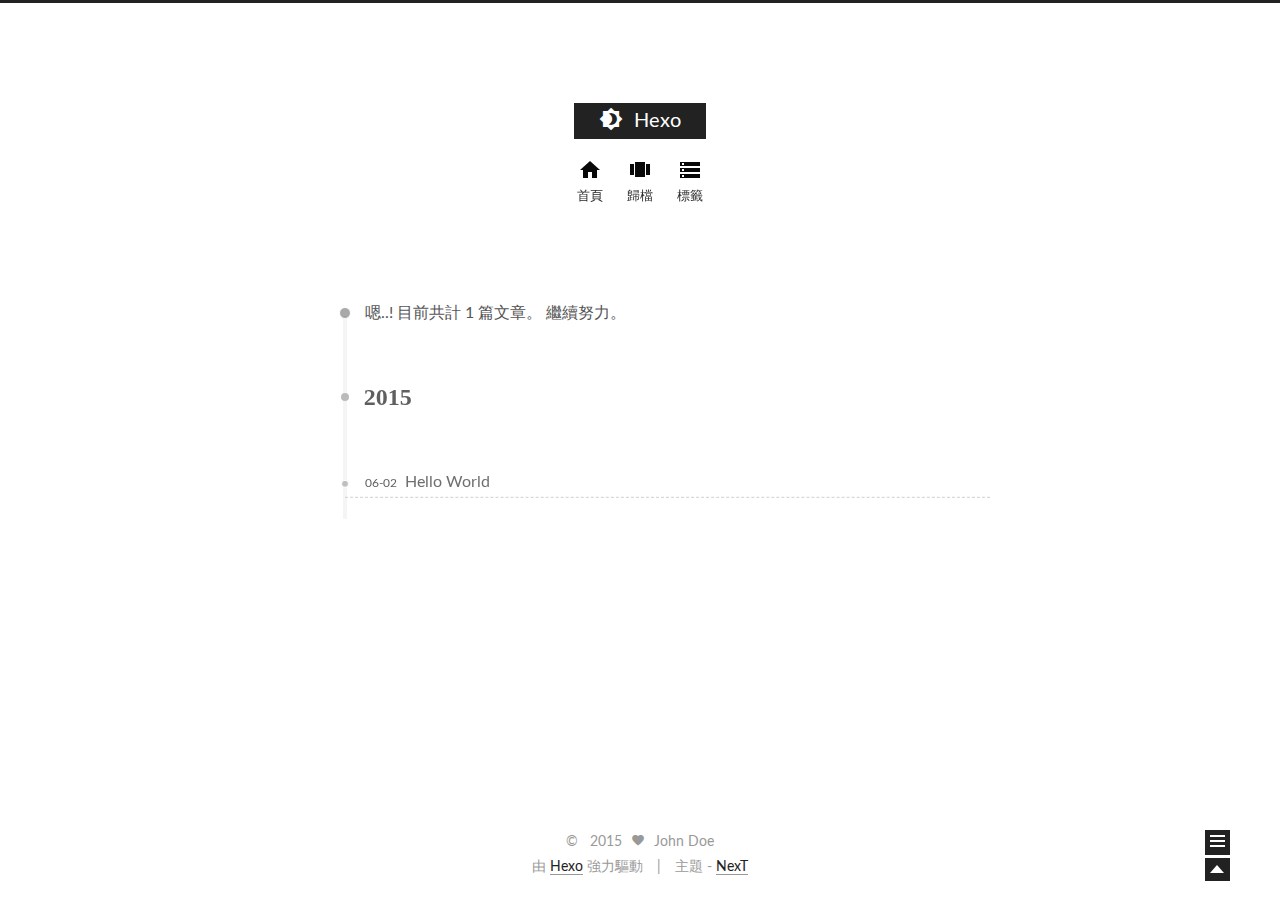
==== archives/index.html @ 4c66a08d "Site updated: 2015-06-03 00:03:19" ====
<!doctype html>
<html class="theme-next use-motion ">
<head>
  

<meta charset="UTF-8"/>
<meta http-equiv="X-UA-Compatible" content="IE=edge,chrome=1" />
<meta name="viewport" content="width=device-width, initial-scale=1, maximum-scale=1"/>






  <link rel="stylesheet" type="text/css" href="/vendors/fancybox/source/jquery.fancybox.css?v=2.1.5"/>


<link rel="stylesheet" type="text/css" href="/css/main.css?v=0.4.3"/>




  <meta name="keywords" content="Hexo,next" />





  <link rel="shorticon icon" type="image/x-icon" href="/favicon.ico?v=0.4.3" />



<script type="text/javascript" id="hexo.configuration">
  var CONFIG = {
    scheme: '',
    analytics: {
      baidu: '',
      google: ''
    },
    sidebar: 'post'
  };
</script>




  <title> 歸檔 // Hexo </title>
</head>

<body>
<!--[if lte IE 8]> <div style=' clear: both; height: 59px; padding:0 0 0 15px; position: relative;margin:0 auto;'> <a href="http://windows.microsoft.com/en-US/internet-explorer/products/ie/home?ocid=ie6_countdown_bannercode"><img src="http://7u2nvr.com1.z0.glb.clouddn.com/picouterie.jpg" border="0" height="42" width="820" alt="You are using an outdated browser. For a faster, safer browsing experience, upgrade for free today or use other browser ,like chrome firefox safari." style='margin-left:auto;margin-right:auto;display: block;'/></a></div> <![endif]-->
  <div class="container one-column  page-archive ">
    <div class="headband"></div>

    <div id="header" class="header">
      <div class="header-inner">
        <h1 class="site-meta">
  <span class="logo-line-before"><i></i></span>
  <a href="/" class="brand">
      <span class="logo">
        <i class="icon-logo"></i>
      </span>
      <span class="site-title">Hexo</span>
  </a>
  <span class="logo-line-after"><i></i></span>
</h1>


  <ul id="menu" class="menu">
     
    
      
      <li class="menu-item menu-item-home">
        <a href="/">
          <i class="menu-item-icon icon-home"></i> <br />
          首頁
        </a>
      </li>
    
      
      <li class="menu-item menu-item-archives">
        <a href="/archives">
          <i class="menu-item-icon icon-archives"></i> <br />
          歸檔
        </a>
      </li>
    
      
      <li class="menu-item menu-item-tags">
        <a href="/tags">
          <i class="menu-item-icon icon-tags"></i> <br />
          標籤
        </a>
      </li>
    
  </ul>


      </div>
    </div>

    <div id="main" class="main">
      <div class="main-inner">
        <div id="content" class="content">
          

  <div id="posts" class="posts-collapse">
    <span class="archive-move-on"></span>

    <span class="archive-page-counter">
      
      
       
      
      嗯..! 目前共計 1 篇文章。 繼續努力。
    </span>

    

      
      
      

      
        
        <div class="collection-title">
          <h2 class="archive-year motion-element" id="archive-year-2015">2015</h2>
        </div>
      
      

      

  <div class="post post-type-normal">
    <div class="post-header">

      <div class="post-title">
        
            <a class="post-title-link" href="/2015/06/02/hello-world/">
              Hello World
            </a>
        
      </div>

      <div class="post-meta">
        <span class="post-time"> 06-02 </span>
      </div>

    </div>
  </div>



    

  </div>

  


        </div>

        
      </div>


      
  
  <div class="sidebar-toggle">
    <div class="sidebar-toggle-line-wrap">
      <span class="sidebar-toggle-line sidebar-toggle-line-first"></span>
      <span class="sidebar-toggle-line sidebar-toggle-line-middle"></span>
      <span class="sidebar-toggle-line sidebar-toggle-line-last"></span>
    </div>
  </div>

  <div id="sidebar" class="sidebar">
    <div class="sidebar-inner">

      

      <div class="site-overview">
        <div class="site-author motion-element">
          <img class="site-author-image" src="/images/default_avatar.jpg" alt="John Doe" />
          <p class="site-author-name">John Doe</p>
        </div>
        <p class="site-description motion-element"></p>
        <div class="site-state motion-element">
          <div class="site-state-item site-state-posts">
            <a href="/archives">
              <span class="site-state-item-count">1</span>
              <span class="site-state-item-name">文章</span>
            </a>
          </div>

          <div class="site-state-item site-state-categories">
            
              <span class="site-state-item-count">0</span>
              <span class="site-state-item-name">分類</span>
              
          </div>

          <div class="site-state-item site-state-tags">
            <a href="/tags">
              <span class="site-state-item-count">0</span>
              <span class="site-state-item-name">標籤</span>
              </a>
          </div>

        </div>

        

        <div class="links-of-author motion-element">
          
        </div>

        
        

      </div>

      

    </div>
  </div>


    </div>

    <div id="footer" class="footer">
      <div class="footer-inner">
        <div class="copyright">
  
  &copy; &nbsp; 
  2015
  <span class="with-love">
    <i class="icon-heart"></i>
  </span>
  <span class="author">John Doe</span>
</div>

<div class="powered-by">
  由 <a class="theme-link" href="http://hexo.io">Hexo</a> 強力驅動
</div>

<div class="theme-info">
  主題 -
  <a class="theme-link" href="https://github.com/iissnan/hexo-theme-next">
    NexT
  </a>
</div>



      </div>
    </div>

    <div class="back-to-top"></div>
  </div>

  <script type="text/javascript" src="/vendors/jquery/index.js?v=2.1.3"></script>

  
  
  
    <script type="text/javascript">
      postMotionOptions = {stagger: 100, drag: true};
    </script>
  


  
  <script type="text/javascript" src="/vendors/fancybox/source/jquery.fancybox.pack.js"></script>
  <script type="text/javascript" src="/js/fancy-box.js"></script>


  <script type="text/javascript" src="/js/helpers.js"></script>
  

  <script type="text/javascript" src="/vendors/velocity/velocity.min.js"></script>
  <script type="text/javascript" src="/vendors/velocity/velocity.ui.min.js"></script>

  <script type="text/javascript" src="/js/motion_global.js" id="motion.global"></script>




  
  
    <script type="text/javascript" id="motion.page.archive">
      $('.archive-year').velocity('transition.slideLeftIn');
    </script>
  


  <script type="text/javascript">
    $(document).ready(function () {
      if (CONFIG.sidebar === 'always') {
        displaySidebar();
      }
    });
  </script>

  

  

  
  

</body>
</html>
---- css/main.css ----
/* normalize.css v3.0.2 | MIT License | git.io/normalize */
html {
  font-family: sans-serif; /* 1 */
  -ms-text-size-adjust: 100%; /* 2 */
  -webkit-text-size-adjust: 100%; /* 2 */
}
body {
  margin: 0;
}
article,
aside,
details,
figcaption,
figure,
footer,
header,
hgroup,
main,
menu,
nav,
section,
summary {
  display: block;
}
audio,
canvas,
progress,
video {
  display: inline-block; /* 1 */
  vertical-align: baseline; /* 2 */
}
audio:not([controls]) {
  display: none;
  height: 0;
}
[hidden],
template {
  display: none;
}
a {
  background-color: transparent;
}
a:active,
a:hover {
  outline: 0;
}
abbr[title] {
  border-bottom: 1px dotted;
}
b,
strong {
  font-weight: bold;
}
dfn {
  font-style: italic;
}
h1 {
  font-size: 2em;
  margin: 0.67em 0;
}
mark {
  background: #ff0;
  color: #000;
}
small {
  font-size: 80%;
}
sub,
sup {
  font-size: 75%;
  line-height: 0;
  position: relative;
  vertical-align: baseline;
}
sup {
  top: -0.5em;
}
sub {
  bottom: -0.25em;
}
img {
  border: 0;
}
svg:not(:root) {
  overflow: hidden;
}
figure {
  margin: 1em 40px;
}
hr {
  -moz-box-sizing: content-box;
  box-sizing: content-box;
  height: 0;
}
pre {
  overflow: auto;
}
code,
kbd,
pre,
samp {
  font-family: monospace, monospace;
  font-size: 1em;
}
button,
input,
optgroup,
select,
textarea {
  color: inherit; /* 1 */
  font: inherit; /* 2 */
  margin: 0; /* 3 */
}
button {
  overflow: visible;
}
button,
select {
  text-transform: none;
}
button,
html input[type="button"],
input[type="reset"],
input[type="submit"] {
  -webkit-appearance: button; /* 2 */
  cursor: pointer; /* 3 */
}
button[disabled],
html input[disabled] {
  cursor: default;
}
button::-moz-focus-inner,
input::-moz-focus-inner {
  border: 0;
  padding: 0;
}
input {
  line-height: normal;
}
input[type="checkbox"],
input[type="radio"] {
  box-sizing: border-box; /* 1 */
  padding: 0; /* 2 */
}
input[type="number"]::-webkit-inner-spin-button,
input[type="number"]::-webkit-outer-spin-button {
  height: auto;
}
input[type="search"] {
  -webkit-appearance: textfield; /* 1 */
  -moz-box-sizing: content-box;
  -webkit-box-sizing: content-box; /* 2 */
  box-sizing: content-box;
}
input[type="search"]::-webkit-search-cancel-button,
input[type="search"]::-webkit-search-decoration {
  -webkit-appearance: none;
}
fieldset {
  border: 1px solid #c0c0c0;
  margin: 0 2px;
  padding: 0.35em 0.625em 0.75em;
}
legend {
  border: 0; /* 1 */
  padding: 0; /* 2 */
}
textarea {
  overflow: auto;
}
optgroup {
  font-weight: bold;
}
table {
  border-collapse: collapse;
  border-spacing: 0;
}
td,
th {
  padding: 0;
}
::selection {
  background: #262a30;
  color: #fff;
}
body {
  position: relative;
  font-family: Lato, "Microsoft Jhenghei", "Hiragino Sans GB", "Microsoft YaHei", sans-serif;
  font-size: 16px;
  line-height: 1.8;
  color: #555;
  background: #fff;
}
@media (min-width: 768px) and (max-width: 991px) {
  body {
    padding-right: 0 !important;
  }
}
@media (max-width: 767px) {
  body {
    padding-right: 0 !important;
  }
}
h1,
h2,
h3,
h4,
h5,
h6 {
  margin: 0;
  padding: 0;
  font-weight: bold;
  line-height: 1;
  font-family: Cambria, Georgia, "Microsoft Jhenghei", "Hiragino Sans GB", "Microsoft YaHei", "Times New Roman", serif;
}
h1 {
  font-size: 26px;
}
@media (max-width: 767px) {
  h1 {
    font-size: 22px;
  }
}
h2 {
  font-size: 24px;
}
@media (max-width: 767px) {
  h2 {
    font-size: 20px;
  }
}
h3 {
  font-size: 22px;
}
@media (max-width: 767px) {
  h3 {
    font-size: 18px;
  }
}
h4 {
  font-size: 20px;
}
@media (max-width: 767px) {
  h4 {
    font-size: 16px;
  }
}
h5 {
  font-size: 18px;
}
@media (max-width: 767px) {
  h5 {
    font-size: 14px;
  }
}
h6 {
  font-size: 16px;
}
@media (max-width: 767px) {
  h6 {
    font-size: 12px;
  }
}
p {
  margin: 20px 0;
}
a {
  color: #222;
  text-decoration: none;
  border-bottom: 1px solid #999;
}
a:hover {
  border-bottom-color: #222;
}
ul {
  list-style: none;
}
blockquote {
  margin: 0;
  padding: 0;
}
img {
  display: block;
  margin: auto 0;
  max-width: 100%;
  height: auto;
}
h2,
h3,
h4,
h5,
h6 {
  margin: 60px 0 15px;
}
ul {
  list-style: square;
}
hr {
  margin: 40px 0;
  height: 3px;
  border: none;
  background-color: #ddd;
  background-image: repeating-linear-gradient(-45deg, #fff, #fff 4px, transparent 4px, transparent 8px);
}
blockquote {
  padding: 0 15px;
  color: #666;
  border-left: 4px solid #ddd;
}
blockquote cite::before {
  content: "-";
  padding: 0 5px;
}
dt {
  font-weight: 700;
}
dd {
  margin: 0;
  padding: 0;
}
.pullquote {
  width: 45%;
}
.pullquote.left {
  float: left;
  margin-left: 5px;
  margin-right: 10px;
}
.pullquote.right {
  float: right;
  margin-left: 10px;
  margin-right: 5px;
}
.highlight table,
.gist table {
  width: auto;
}
.highlight table td,
.gist table td {
  border: none;
}
.highlight a,
.gist a {
  color: #222 !important;
  text-decoration: none !important;
}
.video-container {
  position: relative;
  padding-top: 60%;
  height: 0;
  overflow: hidden;
}
.video-container iframe,
.video-container object,
.video-container embed {
  position: absolute;
  top: 0;
  left: 0;
  width: 100%;
  height: 100%;
}
table {
  width: 100%;
  border-collapse: collapse;
  border-spacing: 0;
}
caption,
th,
td {
  text-align: left;
  vertical-align: middle;
  font-weight: normal;
}
th {
  font-weight: 700;
  border-bottom: 3px solid #ddd;
  padding-bottom: 10px;
}
td {
  border-bottom: 1px solid #ddd;
  padding: 10px 0;
}
.text-left {
  text-align: left;
}
.text-center {
  text-align: center;
}
.text-right {
  text-align: right;
}
.text-justify {
  text-align: justify;
}
.text-nowrap {
  white-space: nowrap;
}
.text-lowercase {
  text-transform: lowercase;
}
.text-uppercase {
  text-transform: uppercase;
}
.text-capitalize {
  text-transform: capitalize;
}
.center-block {
  display: block;
  margin-left: auto;
  margin-right: auto;
}
.clearfix:before,
.clearfix:after {
  content: " ";
  display: table;
}
.clearfix:after {
  clear: both;
}
.full-image.full-image.full-image {
  border: none;
}
@media (min-width: 992px) {
  .full-image.full-image.full-image {
    max-width: none;
    width: 126%;
    margin: 0 -13%;
  }
}
.blockquote-center,
.page-home .post-type-quote blockquote,
.page-post-detail .post-type-quote blockquote {
  position: relative;
  margin: 40px 0;
  padding: 0;
  border-left: none;
  text-align: center;
}
.blockquote-center::before,
.page-home .post-type-quote blockquote::before,
.page-post-detail .post-type-quote blockquote::before,
.blockquote-center::after,
.page-home .post-type-quote blockquote::after,
.page-post-detail .post-type-quote blockquote::after {
  position: absolute;
  content: ' ';
  display: block;
  width: 100%;
  height: 24px;
  opacity: 0.2;
  background: url("[data-uri]") no-repeat;
  background-position: 0 -7px;
  background-size: 24px 24px;
}
.blockquote-center::before,
.page-home .post-type-quote blockquote::before,
.page-post-detail .post-type-quote blockquote::before {
  top: -20px;
  border-top: 1px solid #ccc;
}
.blockquote-center::after,
.page-home .post-type-quote blockquote::after,
.page-post-detail .post-type-quote blockquote::after {
  bottom: -20px;
  border-bottom: 1px solid #ccc;
  background-position: 100% 7px;
}
.blockquote-center p,
.page-home .post-type-quote blockquote p,
.page-post-detail .post-type-quote blockquote p,
.blockquote-center div,
.page-home .post-type-quote blockquote div,
.page-post-detail .post-type-quote blockquote div {
  text-align: center;
}
.use-motion .motion-element {
  opacity: 0;
}
@font-face {
  font-family: 'Lato';
  src: url("../fonts/lato/Lato-Regular.eot"); /* IE9 Compat Modes */
  src: url("../fonts/lato/Lato-Regular.eot?#iefix") format('embedded-opentype'), url("../fonts/lato/Lato-Regular.woff") format('woff'), url("../fonts/lato/Lato-Regular.ttf") format('truetype');
  font-style: normal;
  font-weight: normal;
  text-rendering: optimizeLegibility;
}
@font-face {
  font-family: 'Lato';
  src: url("../fonts/lato/Lato-Bold.eot"); /* IE9 Compat Modes */
  src: url("../fonts/lato/Lato-Bold.eot?#iefix") format('embedded-opentype'), url("../fonts/lato/Lato-Bold.woff") format('woff'), url("../fonts/lato/Lato-Bold.ttf") format('truetype');
  font-style: normal;
  font-weight: bold;
  text-rendering: optimizeLegibility;
}
@font-face {
  font-family: 'Lato';
  src: url("../fonts/lato/Lato-Italic.eot"); /* IE9 Compat Modes */
  src: url("../fonts/lato/Lato-Italic.eot?#iefix") format('embedded-opentype'), url("../fonts/lato/Lato-Italic.woff") format('woff'), url("../fonts/lato/Lato-Italic.ttf") format('truetype');
  font-style: italic;
  font-weight: normal;
  text-rendering: optimizeLegibility;
}
@font-face {
  font-family: 'Lato';
  src: url("../fonts/lato/Lato-BoldItalic.eot"); /* IE9 Compat Modes */
  src: url("../fonts/lato/Lato-BoldItalic.eot?#iefix") format('embedded-opentype'), url("../fonts/lato/Lato-BoldItalic.woff") format('woff'), url("../fonts/lato/Lato-BoldItalic.ttf") format('truetype');
  font-style: italic;
  font-weight: bold;
  text-rendering: optimizeLegibility;
}
@font-face {
  font-family: 'default';
  src: url("../fonts/icon-default/icomoon.eot?-9394c0");
  src: url("../fonts/icon-default/icomoon.eot?#iefix-9394c0") format('embedded-opentype'), url("../fonts/icon-default/icomoon.woff?-9394c0") format('woff'), url("../fonts/icon-default/icomoon.ttf?-9394c0") format('truetype'), url("../fonts/icon-default/icomoon.svg?-9394c0#default") format('svg');
  font-weight: normal;
  font-style: normal;
}
[class^="icon-"],
[class*=" icon-"] {
  font-family: 'default';
  speak: none;
  font-style: normal;
  font-weight: normal;
  font-variant: normal;
  text-transform: none;
  line-height: 1;
/* Better Font Rendering =========== */
  -webkit-font-smoothing: antialiased;
  -moz-osx-font-smoothing: grayscale;
}
.icon-logo {
  font-size: 24px;
  color: #fff;
}
.icon-home,
.icon-categories,
.icon-archives,
.icon-tags,
.icon-about,
.icon-feed {
  font-size: 24px;
  color: #000;
}
.icon-external-link {
  font-size: 14px;
}
.icon-heart {
  font-size: 14px;
}
.icon-logo:before {
  content: "\e61c";
}
.icon-home:before {
  content: "\e605";
}
.icon-categories:before {
  content: "\e625";
}
.icon-archives:before {
  content: "\e60b";
}
.icon-tags:before {
  content: "\e610";
}
.icon-about:before {
  content: "\e612";
}
.icon-feed:before {
  content: "\e62b";
}
.icon-external-link:before {
  content: "\e607";
}
.icon-heart:before {
  content: "\e601";
}
.icon-account-circle:before {
  content: "\e600";
}
.icon-favorite-outline:before {
  content: "\e602";
}
.icon-get-app:before {
  content: "\e603";
}
.icon-grade:before {
  content: "\e604";
}
.icon-invert-colors:before {
  content: "\e606";
}
.icon-room:before {
  content: "\e608";
}
.icon-schedule:before {
  content: "\e609";
}
.icon-search:before {
  content: "\e60a";
}
.icon-location-on:before {
  content: "\e60c";
}
.icon-brightness-high:before {
  content: "\e60d";
}
.icon-brightness-low:before {
  content: "\e60e";
}
.icon-brightness-medium:before {
  content: "\e60f";
}
.icon-format-quote:before {
  content: "\e611";
}
.icon-keyboard-arrow-down:before {
  content: "\e613";
}
.icon-keyboard-arrow-left:before {
  content: "\e614";
}
.icon-keyboard-arrow-right:before {
  content: "\e615";
}
.icon-keyboard-arrow-up:before {
  content: "\e616";
}
.icon-keyboard-capslock:before {
  content: "\e617";
}
.icon-audiotrack:before {
  content: "\e618";
}
.icon-brightness-1:before {
  content: "\e619";
}
.icon-brightness-2:before {
  content: "\e61a";
}
.icon-brightness-3:before {
  content: "\e61b";
}
.icon-brightness-4:before {
  content: "\e61c";
}
.icon-brightness-5:before {
  content: "\e61d";
}
.icon-brightness-6:before {
  content: "\e61e";
}
.icon-brightness-7:before {
  content: "\e61f";
}
.icon-filter-vintage:before {
  content: "\e620";
}
.icon-hdr-strong:before {
  content: "\e621";
}
.icon-nature-people:before {
  content: "\e622";
}
.icon-timelapse:before {
  content: "\e623";
}
.icon-timer-auto:before {
  content: "\e624";
}
.icon-layers:before {
  content: "\e625";
}
.icon-pin-drop:before {
  content: "\e626";
}
.icon-arrow-drop-down:before {
  content: "\e627";
}
.icon-arrow-drop-up:before {
  content: "\e628";
}
.icon-check:before {
  content: "\e629";
}
.icon-close:before {
  content: "\e62a";
}
.icon-whatshot:before {
  content: "\e62b";
}
.icon-radio-button-on:before {
  content: "\e62c";
}
.icon-star:before {
  content: "\e62d";
}
.post pre,
.post .highlight {
  background: #f7f7f7;
  margin: 20px 0;
  padding: 15px;
  overflow: auto;
  font-size: 13px;
  color: #4d4d4c;
  line-height: 1.2;
}
.post .highlight .gutter pre,
.post .gist .gist-file .gist-data .line-numbers {
  color: #666;
}
.post pre,
.post code {
  font-family: "PT Mono", Consolas, Monaco, Menlo, monospace;
}
.post code {
  background: #eee;
  text-shadow: 0 1px #fff;
  padding: 0 0.3em;
}
.post pre code {
  background: none;
  text-shadow: none;
  padding: 0;
}
.post .highlight pre {
  border: none;
  margin: 0;
  padding: 0;
}
.post .highlight table {
  margin: 0;
  width: auto;
}
.post .highlight td {
  border: none;
  padding: 0;
}
.post .highlight figcaption {
  font-size: 0.85em;
  color: #8e908c;
  line-height: 1em;
  margin-bottom: 1em;
}
.post .highlight figcaption:before,
.post .highlight figcaption:after {
  content: " ";
  display: table;
}
.post .highlight figcaption:after {
  clear: both;
}
.post .highlight figcaption a {
  float: right;
}
.post .highlight .gutter pre {
  text-align: right;
  padding-right: 20px;
}
.post .highlight .line {
  height: 20px;
}
.post .gist {
  margin: 20px 0;
  border-style: solid;
  border-color: #ccc;
  border-width: 1px 0;
  background: #f7f7f7;
  padding: 15px 40px 15px 15px;
}
.post .gist .gist-file {
  border: none;
  font-family: "PT Mono", Consolas, Monaco, Menlo, monospace;
  margin: 0;
}
.post .gist .gist-file .gist-data {
  background: none;
  border: none;
}
.post .gist .gist-file .gist-data .line-numbers {
  background: none;
  border: none;
  padding: 0 20px 0 0;
}
.post .gist .gist-file .gist-data .line-data {
  padding: 0 !important;
}
.post .gist .gist-file .highlight {
  margin: 0;
  padding: 0;
  border: none;
}
.post .gist .gist-file .gist-meta {
  background: #f7f7f7;
  color: #8e908c;
  font: 13px Lato, "Microsoft Jhenghei", "Hiragino Sans GB", "Microsoft YaHei", sans-serif;
  text-shadow: 0 0;
  padding: 0;
  margin-top: 1em;
  margin-left: 40px;
}
.post .gist .gist-file .gist-meta a {
  color: color-link;
  font-weight: normal;
}
.post .gist .gist-file .gist-meta a:hover {
  text-decoration: underline;
}
pre .comment {
  color: #8e908c;
}
pre .variable,
pre .attribute,
pre .tag,
pre .regexp,
pre .ruby .constant,
pre .xml .tag .title,
pre .xml .pi,
pre .xml .doctype,
pre .html .doctype,
pre .css .id,
pre .css .class,
pre .css .pseudo {
  color: #c82829;
}
pre .number,
pre .preprocessor,
pre .built_in,
pre .literal,
pre .params,
pre .constant {
  color: #f5871f;
}
pre .ruby .class .title,
pre .css .rules .attribute {
  color: #718c00;
}
pre .string,
pre .value,
pre .inheritance,
pre .header,
pre .ruby .symbol,
pre .xml .cdata {
  color: #718c00;
}
pre .title,
pre .css .hexcolor {
  color: #3e999f;
}
pre .function,
pre .python .decorator,
pre .python .title,
pre .ruby .function .title,
pre .ruby .title .keyword,
pre .perl .sub,
pre .javascript .title,
pre .coffeescript .title {
  color: #4271ae;
}
pre .keyword,
pre .javascript .function {
  color: #8959a8;
}
html,
body {
  height: 100%;
}
.container {
  position: relative;
  min-height: 100%;
}
.header-inner {
  margin: 0 auto;
  padding: 100px 0 70px;
  width: 960px;
}
.one-column .header-inner {
  width: 700px;
}
.main {
  padding-bottom: 150px;
}
.main-inner {
  margin: 0 auto;
  width: 960px;
}
.one-column .main-inner {
  width: 700px;
}
.main-inner .content {
  width: 700px;
}
.footer {
  position: absolute;
  left: 0;
  bottom: 0;
  width: 100%;
  min-height: 50px;
}
.footer-inner {
  margin: 20px auto;
  width: 960px;
}
.one-column .footer-inner {
  width: 700px;
}
.headband {
  height: 3px;
  background: #222;
}
.header {
  background: #fff;
}
.header-inner {
  position: relative;
}
.site-meta {
  text-align: center;
}
@media (max-width: 767px) {
  .site-meta {
    text-align: center;
  }
}
.brand {
  position: relative;
  display: inline-block;
  padding: 0 25px;
  color: #fff;
  background: #222;
  border-bottom: none;
  font-family: Lato, "Microsoft Jhenghei", "Hiragino Sans GB", "Microsoft YaHei", sans-serif;
}
.logo {
  display: inline-block;
  margin-right: 5px;
  line-height: 36px;
  vertical-align: top;
}
.site-title {
  display: inline-block;
  vertical-align: top;
  line-height: 36px;
  font-size: 20px;
  font-weight: normal;
}
.use-motion .brand {
  opacity: 0;
}
.use-motion .logo,
.use-motion .site-title {
  opacity: 0;
  position: relative;
  top: -10px;
}
.menu {
  margin-top: 20px;
  padding-left: 0;
  text-align: center;
}
.menu .menu-item {
  display: inline-block;
  margin-left: 20px;
}
@media screen and (max-width: 767px) {
  .menu .menu-item {
    margin-top: 10px;
  }
}
.menu .menu-item:first-child {
  margin-left: 0;
}
.menu .menu-item a {
  display: block;
  font-size: 13px;
  text-transform: capitalize;
  line-height: 1.5;
  border-bottom: 1px solid transparent;
  transition-property: border-color;
  transition-duration: 0.2s;
  transition-timing-function: ease-in-out;
  transition-delay: 0s;
}
.menu .menu-item a:hover {
  border-bottom-color: #222;
}
input.menu-search-input {
  background-repeat: no-repeat;
  background-position: 5px center;
  width: 70px;
  height: 20px;
  padding: 3px 9px 3px 23px;
  border-radius: 25px;
  border: 1px solid #c4c4c4;
  box-shadow: inset 1px 1px 1px 1px rgba(0,0,0,0.17);
  color: #555;
  font-size: 13px;
  background-image: url("/images/searchicon.png");
  background-size: 15px 15px;
}
.menu .menu-item-search .st-search-input {
  width: 80px;
  float: left;
}
.theme-next-mist .menu .menu-item-search .st-search-input {
  float: none;
}
@media screen and (max-width: 767px) {
  .menu .menu-item-search {
    margin-bottom: 15px;
    display: block;
  }
  .menu .menu-item-search .st-search-input {
    width: auto;
    float: none;
  }
}
.translation {
  margin-top: -20px;
  font-size: 14px;
  color: #999;
}
.post:last-child .post-eof.post-eof.post-eof {
  display: none;
}
.sidebar-toggle {
  position: fixed;
  right: 50px;
  bottom: 45px;
  width: 15px;
  height: 15px;
  padding: 5px;
  background: #222;
  line-height: 0;
  z-index: 1050;
  cursor: pointer;
  -webkit-transform: translateZ(0);
}
@media (min-width: 768px) and (max-width: 991px) {
  .sidebar-toggle {
    display: none;
  }
}
@media (max-width: 767px) {
  .sidebar-toggle {
    display: none;
  }
}
.sidebar-toggle-line {
  position: relative;
  display: inline-block;
  vertical-align: top;
  height: 2px;
  width: 100%;
  background: #fff;
  margin-top: 3px;
}
.sidebar-toggle-line:first-child {
  margin-top: 0;
}
.sidebar {
  width: 0;
  position: fixed;
  right: 0;
  top: 0;
  bottom: 0;
  z-index: 1040;
  box-shadow: inset 0 2px 6px #000;
  background: #222;
  -webkit-transform: translateZ(0);
}
.sidebar a {
  color: #999;
  border-bottom-color: #555;
}
.sidebar a:hover {
  color: #eee;
}
@media (min-width: 768px) and (max-width: 991px) {
  .sidebar {
    display: none !important;
  }
}
@media (max-width: 767px) {
  .sidebar {
    display: none !important;
  }
}
.sidebar-inner {
  position: relative;
  padding: 20px 10px;
  color: #999;
  text-align: center;
}
.site-author-image {
  display: block;
  margin: 0 auto;
  max-width: 96px;
  height: auto;
  border: 2px solid #333;
  padding: 2px;
}
.site-author-name {
  margin: 5px 0 0;
  color: #f5f5f5;
}
.site-description {
  margin-top: 5px;
  font-size: 14px;
  color: #555;
}
.site-state {
  overflow: hidden;
  line-height: 1.4;
}
.site-state-item {
  display: inline-block;
  padding: 0 15px;
  border-left: 1px solid #333;
}
.site-state-item:first-child {
  border-left: none;
}
.site-state-item a {
  border-bottom: none;
}
.site-state-item-count {
  display: block;
  text-align: center;
  font-size: 18px;
}
.site-state-item-name {
  font-size: 13px;
}
.feed-link {
  margin-top: 20px;
}
.feed-link a {
  display: inline-block;
  padding: 0 15px;
  color: #fc6423;
  border: 1px solid #fc6423;
  border-radius: 4px;
}
.feed-link a i {
  color: #fc6423;
  font-size: 14px;
}
.feed-link a:hover {
  color: #fff;
  background: #fc6423;
}
.feed-link a:hover i {
  color: #fff;
}
.links-of-author {
  margin-top: 20px;
}
.links-of-author a {
  display: inline-block;
  vertical-align: middle;
  margin-right: 10px;
  margin-bottom: 10px;
  border-bottom-color: #555;
  font-size: 13px;
}
.links-of-author a:before {
  display: inline-block;
  vertical-align: middle;
  margin-right: 3px;
  content: " ";
  width: 4px;
  height: 4px;
  border-radius: 50%;
  background: #4e00e0;
}
.sidebar-nav {
  margin: 0;
  padding-left: 0;
}
.sidebar-nav li {
  display: inline-block;
  cursor: pointer;
  border-bottom: 1px solid transparent;
  font-size: 15px;
}
.sidebar-nav li:hover {
  color: #f5f5f5;
}
.page-post-detail .sidebar-nav-toc {
  padding: 0 5px;
}
.page-post-detail .sidebar-nav-overview {
  margin-left: 10px;
}
.sidebar-nav .sidebar-nav-active {
  color: #87daff;
  border-bottom-color: #87daff;
}
.sidebar-nav .sidebar-nav-active:hover {
  color: #87daff;
}
.post-toc {
  overflow: hidden;
  position: relative;
}
.post-toc-empty {
  font-size: 14px;
  color: #666;
}
.post-toc ol {
  overflow: auto;
  margin: 0;
  padding: 0 10px 10px;
  text-align: left;
  list-style: none;
  font-size: 14px;
}
.post-toc ol a {
  color: #999;
}
.post-toc ol a:hover {
  color: #ccc;
}
.post-toc .nav .nav-child {
  display: none;
}
.post-toc .nav .active .nav-child {
  display: block;
}
.post-toc .nav .active > a {
  color: #ccc;
}
.post-toc .nav .active-current > a {
  color: #87daff;
}
.post-toc .nav .active-current > a:hover {
  color: #87daff;
}
.post-toc-indicator {
  height: 20px;
  opacity: 0.4;
  background: no-repeat 10px 50%;
  background-size: 10px 12px;
}
.post-toc-indicator-top {
  opacity: 0;
  margin-top: 10px;
  background-image: url("[data-uri]");
}
.post-toc-indicator-bottom {
  position: absolute;
  width: 100%;
  background-image: url("[data-uri]");
}
.footer {
  font-size: 14px;
  color: #999;
}
.footer img {
  border: none;
}
.footer-inner {
  text-align: center;
}
.with-love {
  display: inline-block;
  margin: 0 5px;
}
.powered-by,
.theme-info {
  display: inline-block;
}
.powered-by {
  margin-right: 10px;
}
.powered-by::after {
  content: "|";
  padding-left: 10px;
}
.cc-license {
  margin-top: 10px;
  text-align: center;
}
.cc-license .cc-opacity {
  opacity: 0.7;
  border-bottom: none;
}
.cc-license .cc-opacity:hover {
  opacity: 0.9;
}
.cc-license img {
  display: inline-block;
}
@media (max-width: 767px) {
  body {
    font-size: 14px;
  }
  .header-inner,
  .one-column .header-inner,
  .main-inner,
  .one-column .main-inner,
  .main-inner .content,
  .footer-inner,
  .one-column .footer-inner {
    width: auto;
  }
  .main-inner {
    margin: 20px auto 0;
  }
  .footer-inner {
    padding: 0 10px;
  }
}
.btn {
  display: inline-block;
  padding: 0 20px;
  font-size: 15px;
  color: #fff;
  background: #222;
  border: 2px solid #222;
  text-decoration: none;
  transition-property: background-color;
  transition-duration: 0.2s;
  transition-timing-function: ease-in-out;
  transition-delay: 0s;
}
.btn:hover {
  border-color: #222;
  color: #222;
  background: #fff;
}
.posts-expand {
  padding-top: 40px;
}
@media (max-width: 767px) {
  .posts-expand {
    margin: 0 20px;
  }
  .post-body pre,
  .post-body .highlight {
    margin: 0 -20px;
    padding: 10px 20px;
  }
  .post-body pre .gutter pre,
  .post-body .highlight .gutter pre {
    padding-right: 10px;
  }
}
.posts-expand .post-title {
  font-size: 26px;
  text-align: center;
}
@media (max-width: 767px) {
  .posts-expand .post-title {
    font-size: 22px;
  }
}
.posts-expand .post-title-link {
  display: inline-block;
  position: relative;
  color: #555;
  border-bottom: none;
  line-height: 1.2;
  vertical-align: top;
}
.posts-expand .post-title-link::before {
  content: "";
  position: absolute;
  width: 100%;
  height: 2px;
  bottom: 0;
  left: 0;
  background-color: #000;
  visibility: hidden;
  transform: scaleX(0);
  transition-duration: 0.2s;
  transition-timing-function: ease-in-out;
  transition-delay: 0s;
}
.posts-expand .post-title-link:hover::before {
  visibility: visible;
  transform: scaleX(1);
}
.posts-expand .post-meta {
  margin: 3px 0 60px 0;
  color: #999;
  font-size: 12px;
  text-align: center;
}
.posts-expand .post-meta .post-category-list {
  display: inline-block;
  margin: 0;
  padding: 3px;
}
.posts-expand .post-meta .post-category-list-link {
  color: #999;
}
.posts-expand .post-body {
  text-align: justify;
}
.posts-expand .post-body h2,
.posts-expand .post-body h3,
.posts-expand .post-body h4,
.posts-expand .post-body h5,
.posts-expand .post-body h6 {
  padding-top: 10px;
}
.posts-expand .post-body img {
  box-sizing: border-box;
  margin: auto;
  padding: 3px;
  border: 1px solid #ddd;
}
.posts-expand .post-tags {
  margin-top: 40px;
  text-align: center;
}
.posts-expand .post-tags a {
  display: inline-block;
  margin-right: 10px;
  font-size: 13px;
}
.post-nav {
  overflow: hidden;
  margin-top: 60px;
  padding: 10px;
  white-space: nowrap;
  border-top: 1px solid #eee;
}
.post-nav-item {
  display: inline-block;
  width: 50%;
  white-space: normal;
}
.post-nav-item a {
  position: relative;
  display: inline-block;
  line-height: 25px;
  font-size: 14px;
  color: #555;
  border-bottom: none;
}
.post-nav-item a:hover {
  color: #222;
  font-weight: bold;
  border-bottom: none;
}
.post-nav-item a:active {
  top: 2px;
}
.post-nav-item a:before,
.post-nav-item a:after {
  display: inline-block;
  width: 16px;
  height: 25px;
  vertical-align: top;
  opacity: 0.4;
  background-size: 16px;
}
.post-nav-prev a:before {
  content: ' ';
  background: url("[data-uri]") no-repeat 0 50%;
  background-size: 8px;
}
.post-nav-prev a:hover:before {
  opacity: 1;
}
.post-nav-next {
  text-align: right;
}
.post-nav-next a:after {
  content: ' ';
  background: url("[data-uri]") no-repeat 100% 50%;
  background-size: 8px;
}
.post-nav-next a:hover:after {
  opacity: 1;
}
.posts-expand .post-eof {
  display: block;
  margin: 160px auto 120px;
  width: 8%;
  height: 1px;
  background: #ccc;
  text-align: center;
}
.post-more-link {
  margin-top: 50px;
}
@media (max-width: 767px) {
  .posts-collapse {
    margin: 0 20px;
  }
  .posts-collapse .post-title,
  .posts-collapse .post-meta {
    display: block;
    width: auto;
    text-align: left;
  }
}
.posts-collapse {
  margin-left: 55px;
}
@media (max-width: 767px) {
  .posts-collapse {
    margin: 0 20px;
  }
}
.posts-collapse .collection-title {
  position: relative;
  margin: 60px 0;
}
.posts-collapse .collection-title h2 {
  margin-left: 20px;
}
.posts-collapse .collection-title small {
  color: #bbb;
}
.posts-collapse .collection-title::before {
  content: " ";
  position: absolute;
  left: 0;
  top: 50%;
  margin-left: -4px;
  margin-top: -4px;
  width: 8px;
  height: 8px;
  background: #bbb;
  border-radius: 50%;
}
.posts-collapse .post {
  margin: 30px 0;
}
.posts-collapse .post-header {
  position: relative;
  transition-duration: 0.2s;
  transition-timing-function: ease-in-out;
  transition-delay: 0s;
  transition-property: border;
  border-bottom: 1px dashed #ccc;
}
.posts-collapse .post-header::before {
  content: " ";
  position: absolute;
  left: 0;
  top: 12px;
  width: 6px;
  height: 6px;
  margin-left: -4px;
  background: #bbb;
  border-radius: 50%;
  border: 1px solid #fff;
  transition-duration: 0.2s;
  transition-timing-function: ease-in-out;
  transition-delay: 0s;
  transition-property: background;
}
.posts-collapse .post-header:hover {
  border-bottom-color: #666;
}
.posts-collapse .post-header:hover::before {
  background: #222;
}
.posts-collapse .post-meta {
  position: absolute;
  font-size: 12px;
  left: 20px;
  top: 5px;
}
.posts-collapse .post-comments-count {
  display: none;
}
.posts-collapse .post-title {
  margin-left: 60px;
  font-size: 16px;
  font-weight: normal;
  font-family: Lato, "Microsoft Jhenghei", "Hiragino Sans GB", "Microsoft YaHei", sans-serif;
  line-height: inherit;
}
.posts-collapse .post-title::after {
  margin-left: 3px;
  opacity: 0.6;
}
.posts-collapse .post-title a {
  color: #666;
  border-bottom: none;
}
.page-home .post-type-quote .post-header,
.page-post-detail .post-type-quote .post-header,
.page-home .post-type-quote .post-tags,
.page-post-detail .post-type-quote .post-tags {
  display: none;
}
.pagination {
  margin: 120px 0 40px;
  text-align: center;
  border-top: 1px solid #eee;
}
.page-number-basic,
.pagination .prev,
.pagination .next,
.pagination .page-number,
.pagination .space {
  display: inline-block;
  position: relative;
  top: -1px;
  margin: 0 10px;
  padding: 0 10px;
  line-height: 30px;
}
@media (max-width: 767px) {
  .page-number-basic,
  .pagination .prev,
  .pagination .next,
  .pagination .page-number,
  .pagination .space {
    margin: 0 5px;
  }
}
.pagination .prev,
.pagination .next,
.pagination .page-number {
  border-bottom: 0;
  border-top: 1px solid #eee;
  transition-property: border-color;
  transition-duration: 0.2s;
  transition-timing-function: ease-in-out;
  transition-delay: 0s;
}
.pagination .prev:hover,
.pagination .next:hover,
.pagination .page-number:hover {
  border-top-color: #222;
}
.pagination .space {
  padding: 0;
  margin: 0;
}
.pagination .prev {
  margin-left: 0;
}
.pagination .next {
  margin-right: 0;
}
.pagination .page-number.current {
  color: #fff;
  background: #ccc;
  border-top-color: #ccc;
}
@media (max-width: 767px) {
  .pagination {
    border-top: none;
  }
  .pagination .prev,
  .pagination .next,
  .pagination .page-number {
    margin-bottom: 10px;
    border-top: 0;
    border-bottom: 1px solid #eee;
  }
  .pagination .prev:hover,
  .pagination .next:hover,
  .pagination .page-number:hover {
    border-bottom-color: #222;
  }
}
.comments {
  margin-top: 60px;
}
.tag-cloud {
  text-align: center;
}
.tag-cloud a {
  display: inline-block;
  margin: 10px;
}
.post-gallery {
  display: table;
  border-spacing: 10px;
  border-collapse: separate;
}
.post-gallery a {
  display: table-cell;
  float: left;
  width: 33%;
  height: 130px;
  text-align: center;
  vertical-align: middle;
  border: none;
}
.post-gallery .post-gallery-img img {
  max-width: 100%;
  max-height: 100%;
  border: none;
}
.fancybox-close,
.fancybox-close:hover {
  border: none;
}
.back-to-top {
  position: fixed;
  bottom: 19px;
  right: 50px;
  z-index: 1050;
  width: 15px;
  height: 13px;
  padding: 5px;
  background: #222;
  color: #fff;
  cursor: pointer;
  -webkit-transform: translateZ(0);
}
@media (max-width: 767px) {
  .back-to-top {
    display: none;
  }
}
@media (min-width: 768px) and (max-width: 991px) {
  .back-to-top {
    display: none;
  }
}
.back-to-top:before {
  display: block;
  content: " ";
  margin-top: 2px;
  width: 0;
  height: 0;
  border-width: 0 7px 8px 7px;
  border-color: transparent transparent #fff transparent;
  border-style: solid;
}
.theme-next #ds-thread #ds-reset {
  color: #555;
}
.theme-next #ds-thread #ds-reset .ds-replybox {
  margin-bottom: 30px;
}
.theme-next #ds-thread #ds-reset .ds-replybox .ds-avatar,
.theme-next #ds-reset .ds-avatar img {
  box-shadow: none;
}
.theme-next #ds-thread #ds-reset .ds-textarea-wrapper {
  border-color: #c7d4e1;
  background: none;
  border-top-right-radius: 3px;
  border-top-left-radius: 3px;
}
.theme-next #ds-thread #ds-reset .ds-textarea-wrapper textarea {
  height: 60px;
}
.theme-next #ds-reset .ds-rounded-top {
  border-radius: 0;
}
.theme-next #ds-thread #ds-reset .ds-post-toolbar {
  box-sizing: border-box;
  border: 1px solid #c7d4e1;
  background: #f6f8fa;
}
.theme-next #ds-thread #ds-reset .ds-post-options {
  height: 40px;
  border: none;
  background: none;
}
.theme-next #ds-thread #ds-reset .ds-toolbar-buttons {
  top: 11px;
}
.theme-next #ds-thread #ds-reset .ds-sync {
  top: 5px;
}
.theme-next #ds-thread #ds-reset .ds-post-button {
  top: 4px;
  right: 5px;
  width: 90px;
  height: 30px;
  border: 1px solid #c5ced7;
  border-radius: 3px;
  background-image: linear-gradient(#fbfbfc, #f5f7f9);
  color: #60676d;
}
.theme-next #ds-thread #ds-reset .ds-post-button:hover {
  background-position: 0 -30px;
  color: #60676d;
}
.theme-next #ds-thread #ds-reset .ds-comments-info {
  padding: 10px 0;
}
.theme-next #ds-thread #ds-reset .ds-sort {
  display: none;
}
.theme-next #ds-thread #ds-reset li.ds-tab a.ds-current {
  border: none;
  background: #f6f8fa;
  color: #60676d;
}
.theme-next #ds-thread #ds-reset li.ds-tab a.ds-current:hover {
  background-color: #e9f0f7;
  color: #60676d;
}
.theme-next #ds-thread #ds-reset li.ds-tab a {
  border-radius: 2px;
  padding: 5px;
}
.theme-next #ds-thread #ds-reset .ds-login-buttons p {
  color: #999;
  line-height: 36px;
}
.theme-next #ds-thread #ds-reset .ds-login-buttons .ds-service-list li {
  height: 28px;
}
.theme-next #ds-thread #ds-reset .ds-service-list a {
  background: none;
  padding: 5px;
  border: 1px solid;
  border-radius: 3px;
  text-align: center;
}
.theme-next #ds-thread #ds-reset .ds-service-list a:hover {
  color: #fff;
  background: #666;
}
.theme-next #ds-thread #ds-reset .ds-service-list .ds-weibo {
  color: #fc9b00;
  border-color: #fc9b00;
}
.theme-next #ds-thread #ds-reset .ds-service-list .ds-weibo:hover {
  background: #fc9b00;
}
.theme-next #ds-thread #ds-reset .ds-service-list .ds-qq {
  color: #60a3ec;
  border-color: #60a3ec;
}
.theme-next #ds-thread #ds-reset .ds-service-list .ds-qq:hover {
  background: #60a3ec;
}
.theme-next #ds-thread #ds-reset .ds-service-list .ds-renren {
  color: #2e7ac4;
  border-color: #2e7ac4;
}
.theme-next #ds-thread #ds-reset .ds-service-list .ds-renren:hover {
  background: #2e7ac4;
}
.theme-next #ds-thread #ds-reset .ds-service-list .ds-douban {
  color: #37994c;
  border-color: #37994c;
}
.theme-next #ds-thread #ds-reset .ds-service-list .ds-douban:hover {
  background: #37994c;
}
.theme-next #ds-thread #ds-reset .ds-service-list .ds-more-services {
  border: none;
}
.theme-next #ds-thread #ds-reset .ds-service-list .ds-more-services:hover {
  background: none;
}
.use-motion .post {
  opacity: 0;
}
.page-archive .archive-page-counter {
  position: relative;
  top: 3px;
  left: 20px;
}
@media (max-width: 767px) {
  .page-archive .archive-page-counter {
    top: 5px;
  }
}
.page-archive .posts-collapse {
  position: relative;
}
.page-archive .posts-collapse::after {
  top: 20px;
  left: 0;
  margin-left: -2px;
  width: 4px;
  height: 100%;
  background: #f5f5f5;
  z-index: -1;
}
.page-archive .posts-collapse .archive-move-on {
  position: absolute;
  top: 11px;
  left: 0;
  margin-left: -6px;
  width: 10px;
  height: 10px;
  opacity: 0.5;
  background: #555;
  border: 1px solid #fff;
  border-radius: 50%;
}
.page-archive .posts-collapse::before,
.page-archive .posts-collapse::after {
  content: " ";
  position: absolute;
}
.page-post-detail .site-overview {
  display: none;
  margin-top: 20px;
}
.page-post-detail .sidebar-toggle-line {
  background: #87daff;
}
.page-post-detail .comments {
  overflow: hidden;
}
.category-all-page .category-all-title {
  text-align: center;
}
.category-all-page .category-all {
  margin-top: 20px;
}
.category-all-page .category-list {
  margin: 0;
  padding: 0;
  list-style: none;
}
.category-all-page .category-list-item {
  display: inline-block;
  margin: 10px;
}
.category-all-page .category-list-count {
  color: #bbb;
}
.category-all-page .category-list-count:before {
  display: inline;
  content: " (";
}
.category-all-page .category-list-count:after {
  display: inline;
  content: ") ";
}
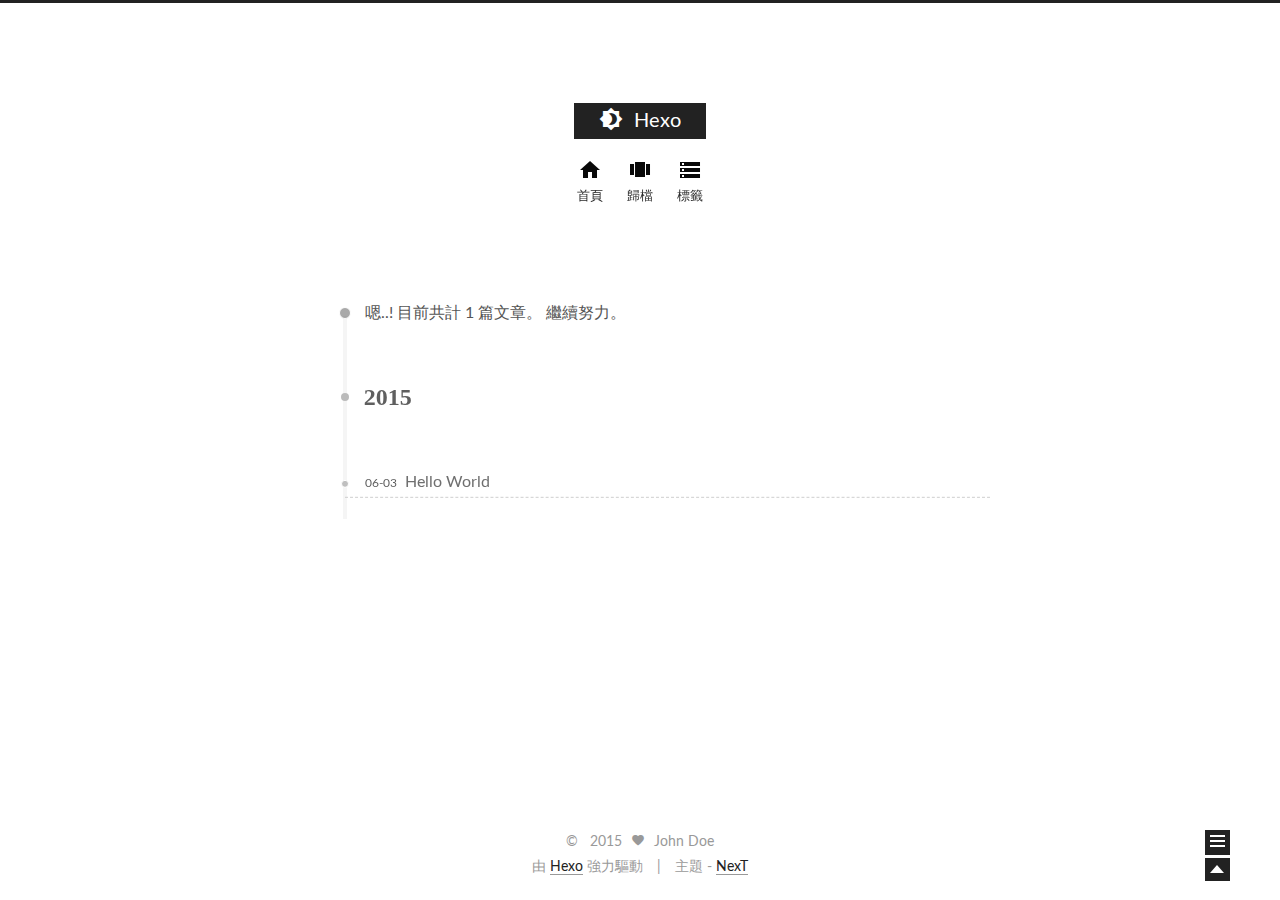
==== commit f9bbd23d: "Site updated: 2015-06-03 20:14:42" ====
--- a/archives/index.html
+++ b/archives/index.html
@@ -136,14 +136,14 @@
 
       <div class="post-title">
         
-            <a class="post-title-link" href="/2015/06/02/hello-world/">
+            <a class="post-title-link" href="/2015/06/03/hello-world/">
               Hello World
             </a>
         
       </div>
 
       <div class="post-meta">
-        <span class="post-time"> 06-02 </span>
+        <span class="post-time"> 06-03 </span>
       </div>
 
     </div>
--- a/css/main.css
+++ b/css/main.css
@@ -1171,7 +1171,7 @@
   width: 4px;
   height: 4px;
   border-radius: 50%;
-  background: #4e00e0;
+  background: #ffc17a;
 }
 .sidebar-nav {
   margin: 0;
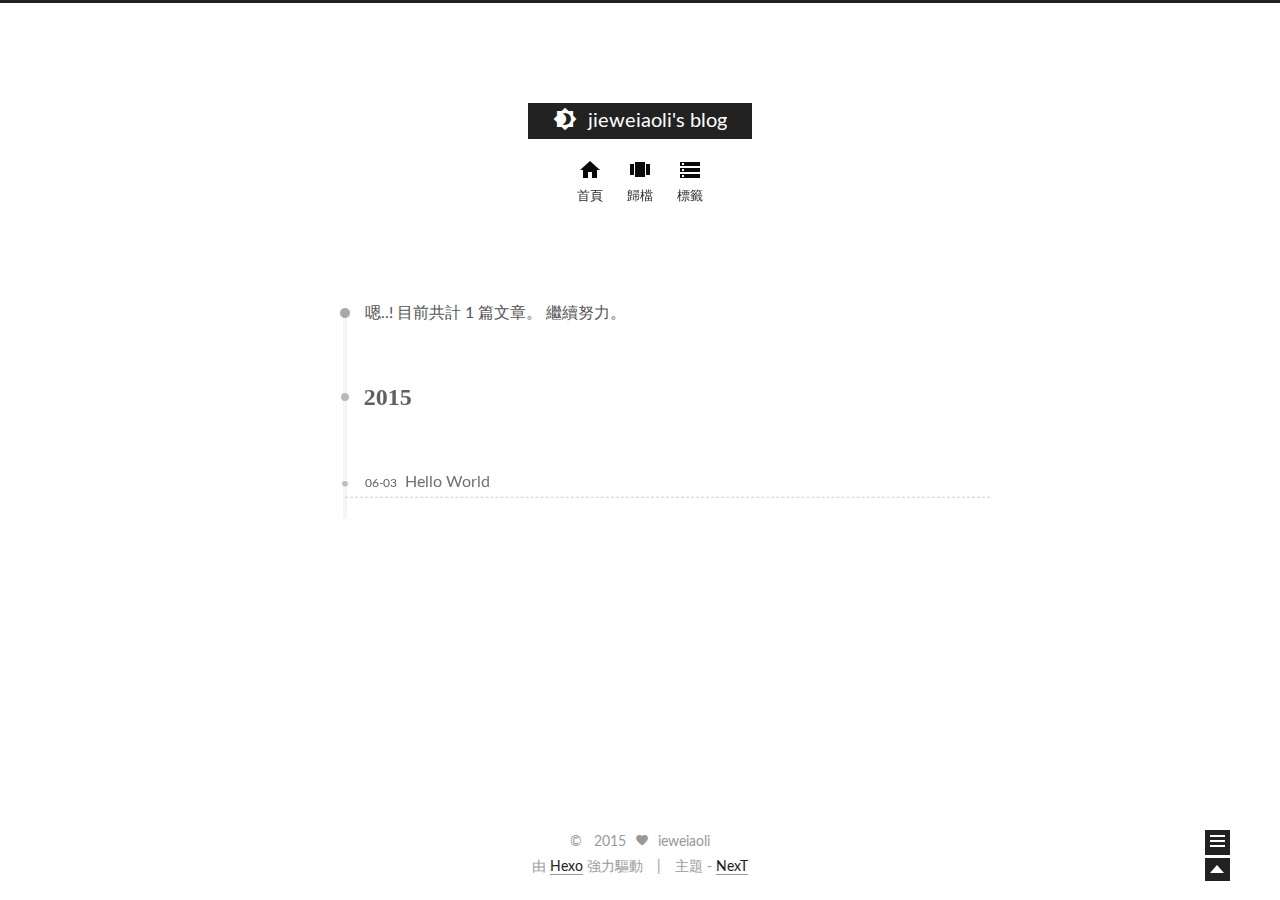
==== commit c36f1876: "Site updated: 2015-06-03 21:26:46" ====
--- a/archives/index.html
+++ b/archives/index.html
@@ -17,6 +17,8 @@
 
 <link rel="stylesheet" type="text/css" href="/css/main.css?v=0.4.3"/>
 
+
+    <meta name="description" content="ieweiaoli's blog" />
 
 
 
@@ -44,7 +46,7 @@
 
 
 
-  <title> 歸檔 // Hexo </title>
+  <title> 歸檔 // jieweiaoli's blog </title>
 </head>
 
 <body>
@@ -60,7 +62,7 @@
       <span class="logo">
         <i class="icon-logo"></i>
       </span>
-      <span class="site-title">Hexo</span>
+      <span class="site-title">jieweiaoli's blog</span>
   </a>
   <span class="logo-line-after"><i></i></span>
 </h1>
@@ -181,10 +183,10 @@
 
       <div class="site-overview">
         <div class="site-author motion-element">
-          <img class="site-author-image" src="/images/default_avatar.jpg" alt="John Doe" />
-          <p class="site-author-name">John Doe</p>
-        </div>
-        <p class="site-description motion-element"></p>
+          <img class="site-author-image" src="/images/default_avatar.jpg" alt="ieweiaoli" />
+          <p class="site-author-name">ieweiaoli</p>
+        </div>
+        <p class="site-description motion-element">ieweiaoli's blog</p>
         <div class="site-state motion-element">
           <div class="site-state-item site-state-posts">
             <a href="/archives">
@@ -237,7 +239,7 @@
   <span class="with-love">
     <i class="icon-heart"></i>
   </span>
-  <span class="author">John Doe</span>
+  <span class="author">ieweiaoli</span>
 </div>
 
 <div class="powered-by">
--- a/css/main.css
+++ b/css/main.css
@@ -1171,7 +1171,7 @@
   width: 4px;
   height: 4px;
   border-radius: 50%;
-  background: #ffc17a;
+  background: #f7a20e;
 }
 .sidebar-nav {
   margin: 0;
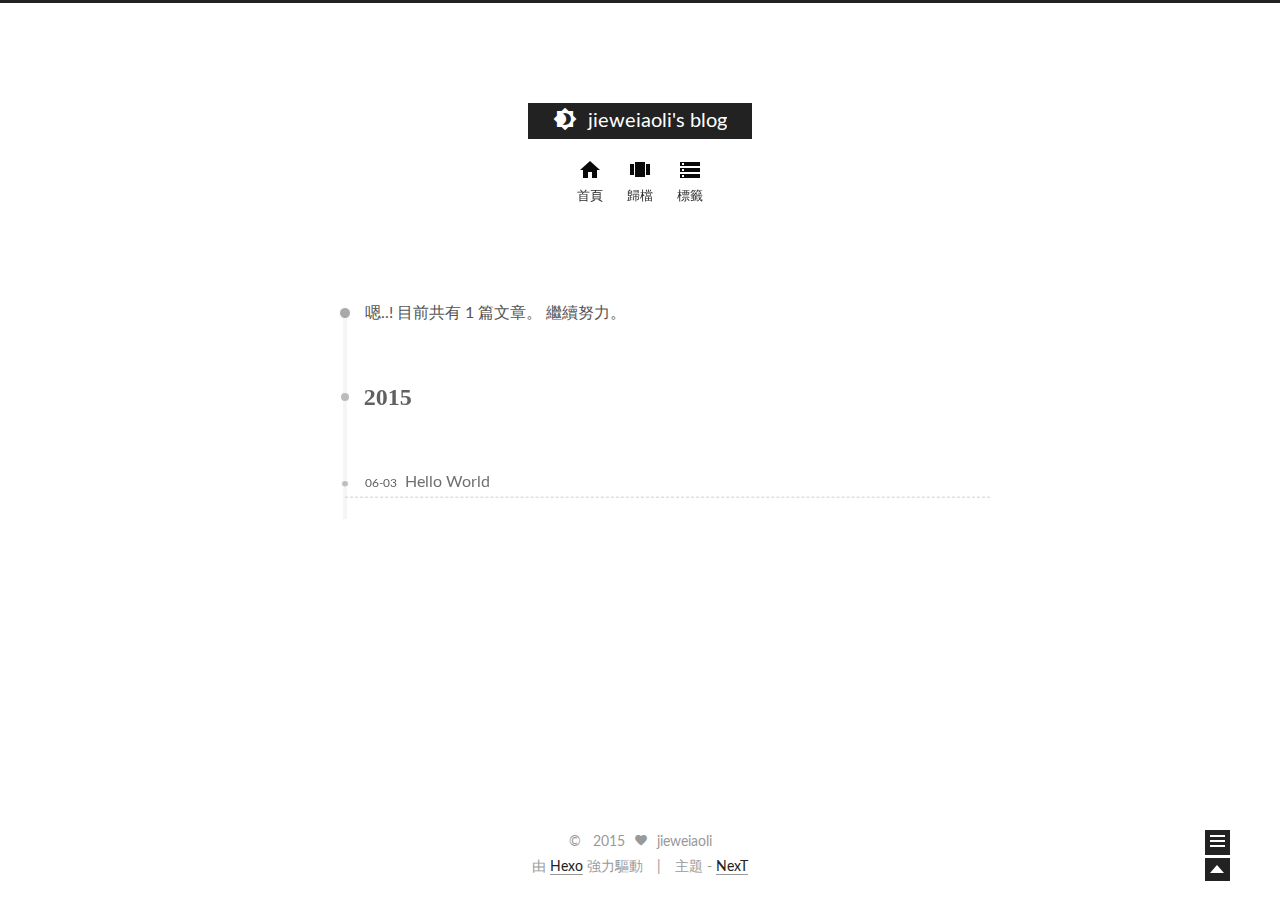
==== commit 77a51f34: "Site updated: 2015-06-03 21:28:25" ====
--- a/archives/index.html
+++ b/archives/index.html
@@ -18,7 +18,7 @@
 <link rel="stylesheet" type="text/css" href="/css/main.css?v=0.4.3"/>
 
 
-    <meta name="description" content="ieweiaoli's blog" />
+    <meta name="description" content="jieweiaoli's blog" />
 
 
 
@@ -114,7 +114,7 @@
       
        
       
-      嗯..! 目前共計 1 篇文章。 繼續努力。
+      嗯..! 目前共有 1 篇文章。 繼續努力。
     </span>
 
     
@@ -183,10 +183,10 @@
 
       <div class="site-overview">
         <div class="site-author motion-element">
-          <img class="site-author-image" src="/images/default_avatar.jpg" alt="ieweiaoli" />
-          <p class="site-author-name">ieweiaoli</p>
-        </div>
-        <p class="site-description motion-element">ieweiaoli's blog</p>
+          <img class="site-author-image" src="/images/default_avatar.jpg" alt="jieweiaoli" />
+          <p class="site-author-name">jieweiaoli</p>
+        </div>
+        <p class="site-description motion-element">jieweiaoli's blog</p>
         <div class="site-state motion-element">
           <div class="site-state-item site-state-posts">
             <a href="/archives">
@@ -239,7 +239,7 @@
   <span class="with-love">
     <i class="icon-heart"></i>
   </span>
-  <span class="author">ieweiaoli</span>
+  <span class="author">jieweiaoli</span>
 </div>
 
 <div class="powered-by">
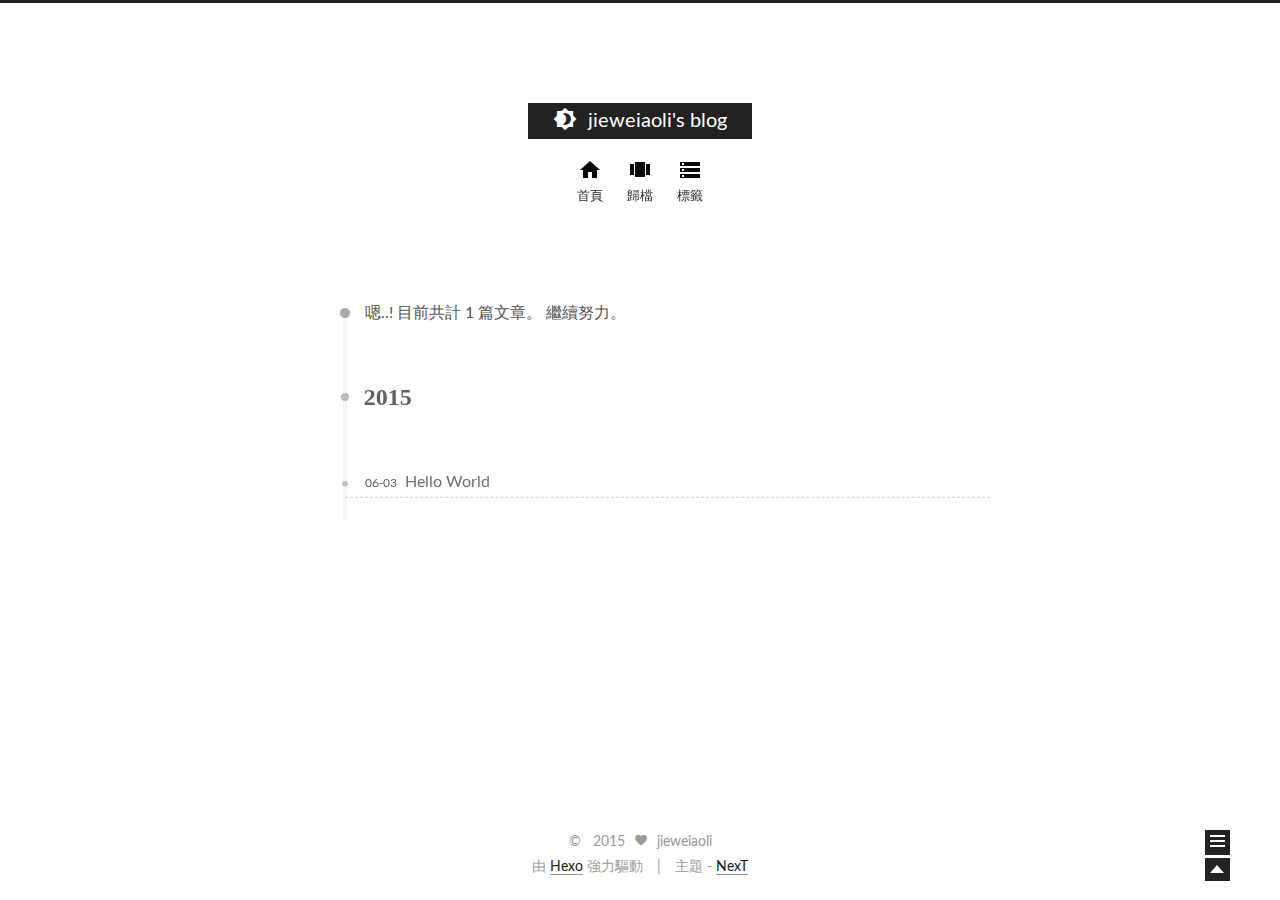
==== commit 4b7cffbd: "Site updated: 2015-06-03 21:30:41" ====
--- a/archives/index.html
+++ b/archives/index.html
@@ -114,7 +114,7 @@
       
        
       
-      嗯..! 目前共有 1 篇文章。 繼續努力。
+      嗯..! 目前共計 1 篇文章。 繼續努力。
     </span>
 
     
--- a/css/main.css
+++ b/css/main.css
@@ -1171,7 +1171,7 @@
   width: 4px;
   height: 4px;
   border-radius: 50%;
-  background: #f7a20e;
+  background: #66fc65;
 }
 .sidebar-nav {
   margin: 0;
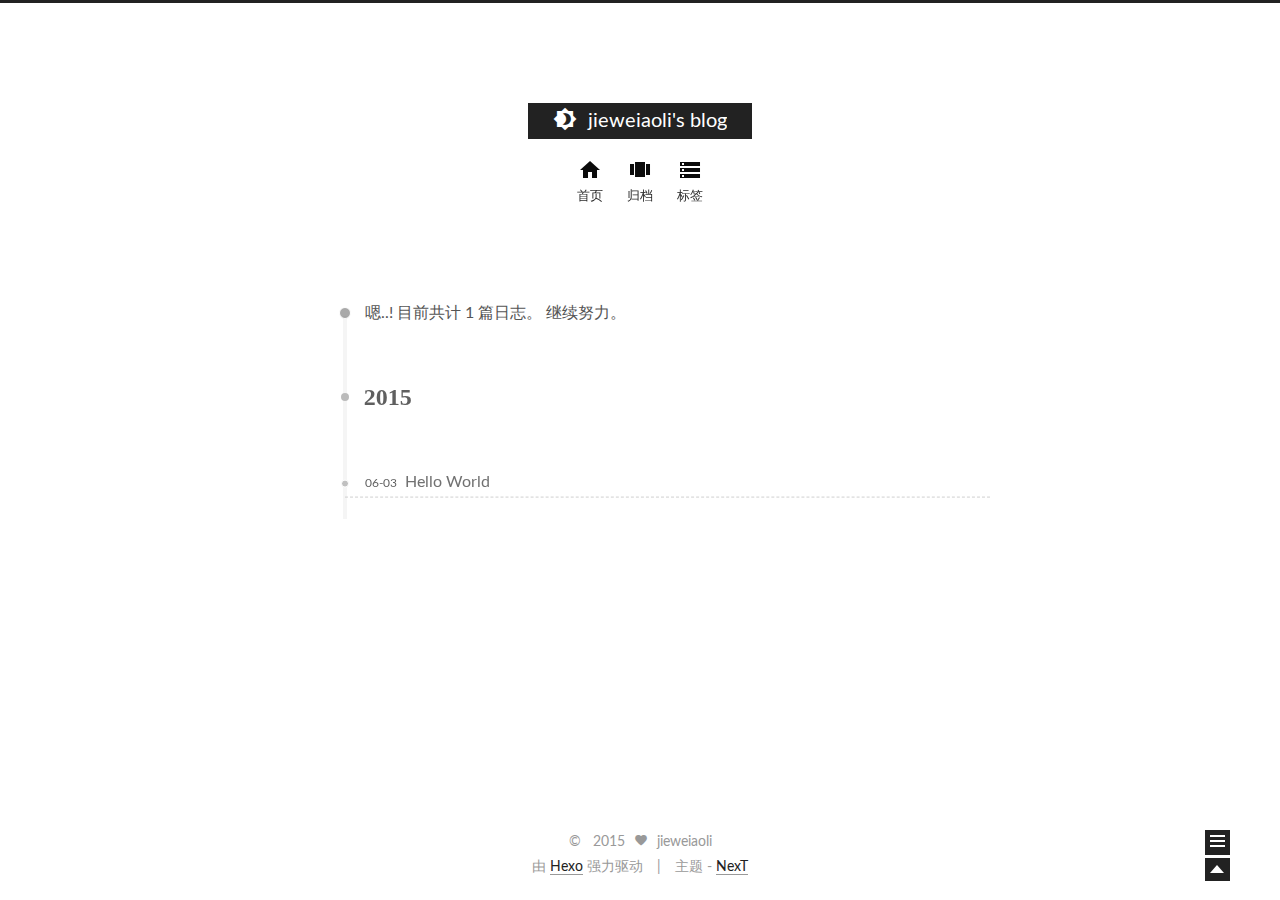
==== commit 867052d9: "Site updated: 2015-06-03 21:40:19" ====
--- a/archives/index.html
+++ b/archives/index.html
@@ -46,7 +46,7 @@
 
 
 
-  <title> 歸檔 // jieweiaoli's blog </title>
+  <title> 归档 // jieweiaoli's blog </title>
 </head>
 
 <body>
@@ -75,7 +75,7 @@
       <li class="menu-item menu-item-home">
         <a href="/">
           <i class="menu-item-icon icon-home"></i> <br />
-          首頁
+          首页
         </a>
       </li>
     
@@ -83,7 +83,7 @@
       <li class="menu-item menu-item-archives">
         <a href="/archives">
           <i class="menu-item-icon icon-archives"></i> <br />
-          歸檔
+          归档
         </a>
       </li>
     
@@ -91,7 +91,7 @@
       <li class="menu-item menu-item-tags">
         <a href="/tags">
           <i class="menu-item-icon icon-tags"></i> <br />
-          標籤
+          标签
         </a>
       </li>
     
@@ -114,7 +114,7 @@
       
        
       
-      嗯..! 目前共計 1 篇文章。 繼續努力。
+      嗯..! 目前共计 1 篇日志。 继续努力。
     </span>
 
     
@@ -191,21 +191,21 @@
           <div class="site-state-item site-state-posts">
             <a href="/archives">
               <span class="site-state-item-count">1</span>
-              <span class="site-state-item-name">文章</span>
+              <span class="site-state-item-name">日志</span>
             </a>
           </div>
 
           <div class="site-state-item site-state-categories">
             
               <span class="site-state-item-count">0</span>
-              <span class="site-state-item-name">分類</span>
+              <span class="site-state-item-name">分类</span>
               
           </div>
 
           <div class="site-state-item site-state-tags">
             <a href="/tags">
               <span class="site-state-item-count">0</span>
-              <span class="site-state-item-name">標籤</span>
+              <span class="site-state-item-name">标签</span>
               </a>
           </div>
 
@@ -243,11 +243,11 @@
 </div>
 
 <div class="powered-by">
-  由 <a class="theme-link" href="http://hexo.io">Hexo</a> 強力驅動
+  由 <a class="theme-link" href="http://hexo.io">Hexo</a> 强力驱动
 </div>
 
 <div class="theme-info">
-  主題 -
+  主题 -
   <a class="theme-link" href="https://github.com/iissnan/hexo-theme-next">
     NexT
   </a>
--- a/css/main.css
+++ b/css/main.css
@@ -1171,7 +1171,7 @@
   width: 4px;
   height: 4px;
   border-radius: 50%;
-  background: #66fc65;
+  background: #418aff;
 }
 .sidebar-nav {
   margin: 0;
